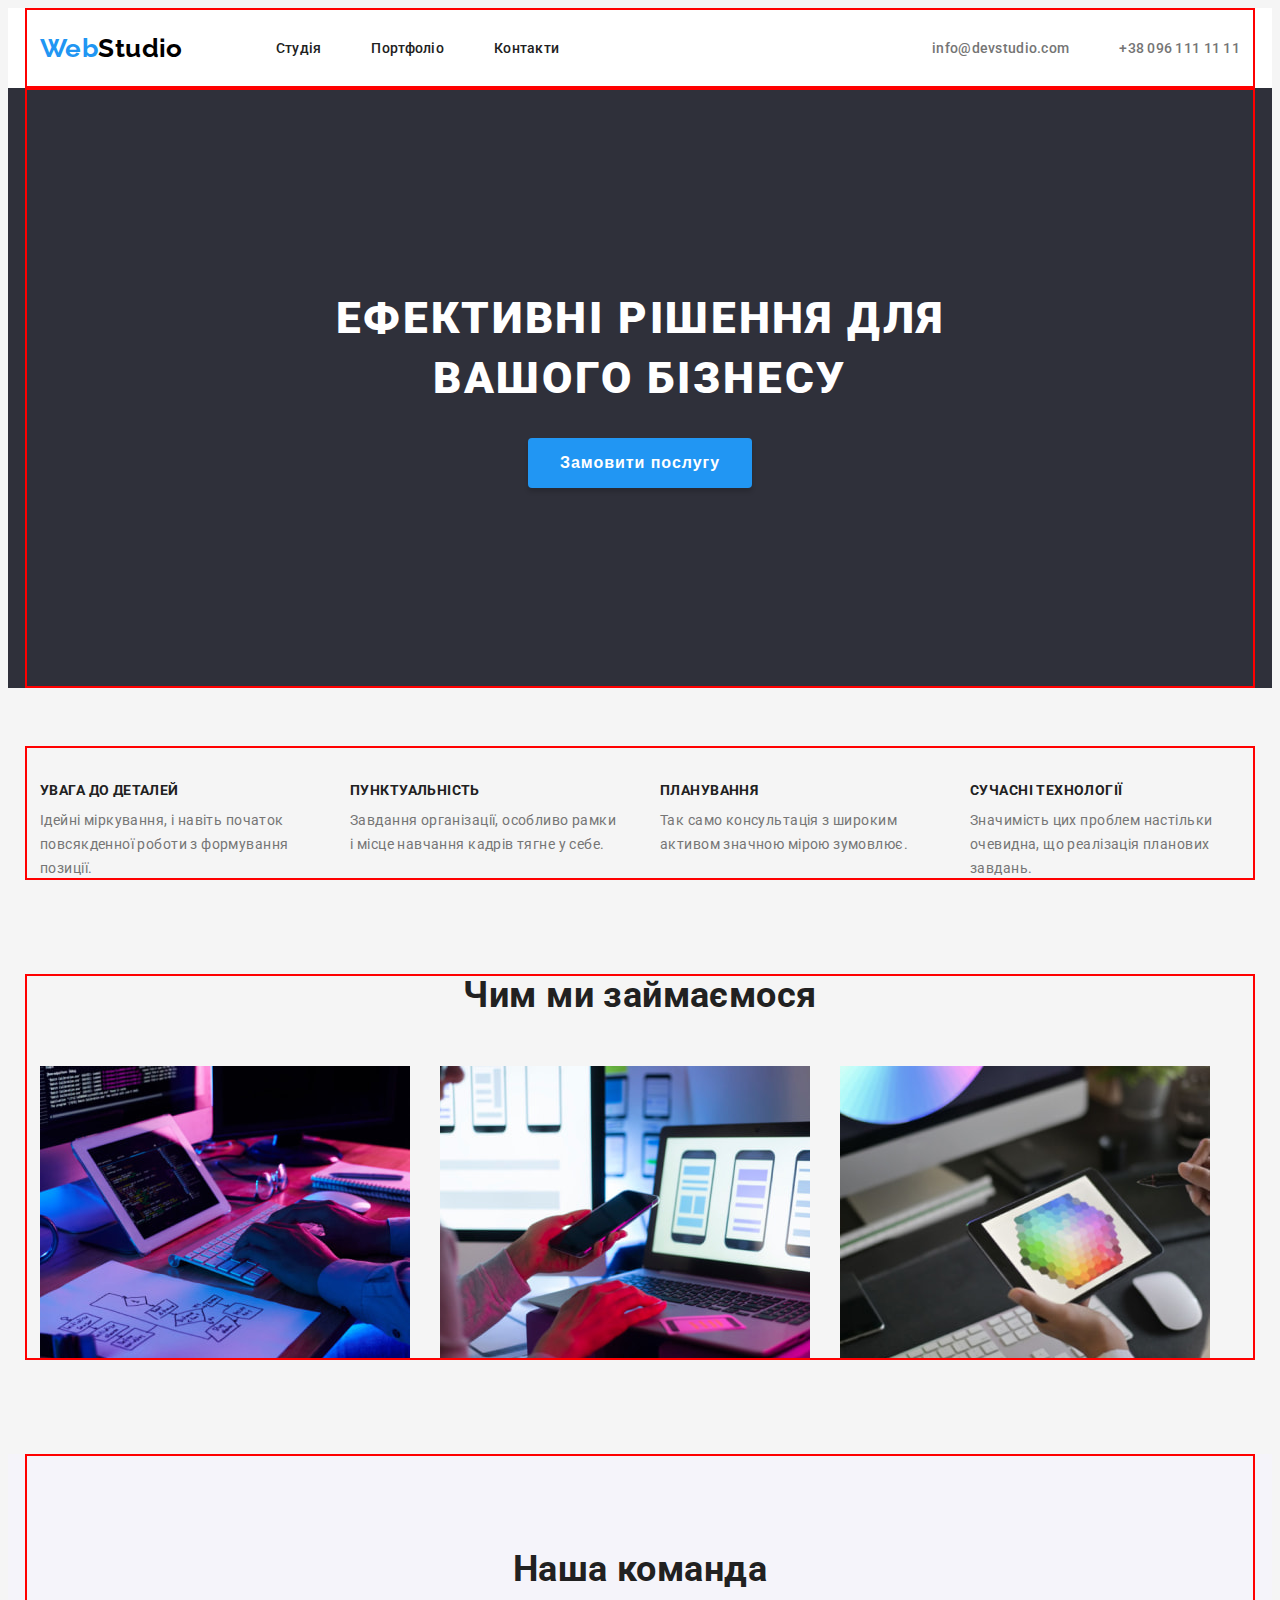
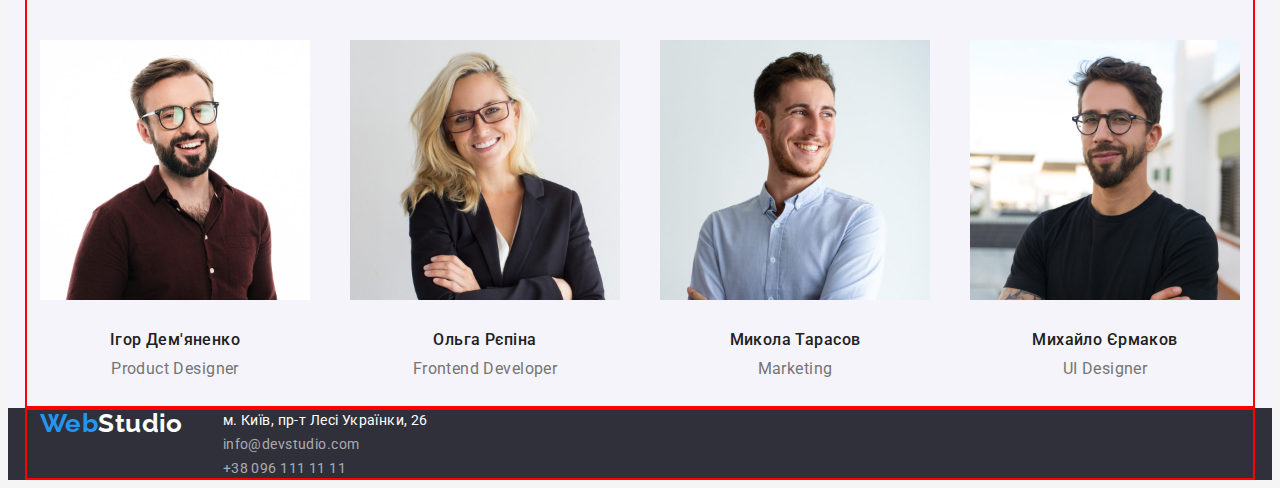
==== index.html @ 8c61b02f "Стилизовал портфолио" ====
<!DOCTYPE html>
<html lang="uk-UA">
  <head>
    <meta charset="UTF-8" />
    <meta http-equiv="X-UA-Compatible" content="IE=edge" />
    <meta name="viewport" content="width-device-width, initial-scale=1.0" />
    <title>WebStudio</title>

    <!-- Favicon -->

    <link rel="apple-touch-icon" sizes="180x180" href="./favicon/apple-touch-icon.png" />
    <link rel="icon" type="image/png" sizes="32x32" href="./favicon/favicon-32x32.png" />
    <link rel="icon" type="image/png" sizes="16x16" href="./favicon/favicon-16x16.png" />
    <link rel="manifest" href="./favicon/site.webmanifest" />
    <meta name="msapplication-TileColor" content="#da532c" />
    <meta name="theme-color" content="#ffffff" />

    <!-- Fonts -->
    <link rel="preconnect" href="https://fonts.googleapis.com" />
    <link rel="preconnect" href="https://fonts.gstatic.com" crossorigin />
    <link
      href="https://fonts.googleapis.com/css2?family=Raleway:wght@700&family=Roboto:wght@400;500;700;900&display=swap"
      rel="stylesheet"
    />
    <!-- Styles -->

    <link
      rel="stylesheet"
      href="https://cdnjs.cloudflare.com/ajax/libs/modern-normalize/1.1.0/modern-normalize.min.css"
      integrity="sha512-wpPYUAdjBVSE4KJnH1VR1HeZfpl1ub8YT/NKx4PuQ5NmX2tKuGu6U/JRp5y+Y8XG2tV+wKQpNHVUX03MfMFn9Q=="
      crossorigin="anonymous"
      referrerpolicy="no-referrer"
    />

    <link rel="stylesheet" href="./css/styles.css" />
  </head>

  <body class="page">
    <!-- Header -->

    <header class="header">
      <div class="container">
        <a class="logo link logo-up" href="./index.html"
          ><span class="accent">Web</span><span class="dark">Studio</span>
        </a>
        <nav class="main-nav">
          <ul class="nav-list list">
            <li class="nav-item"
              ><a class="nav-link link current" href="./index.html">Студія</a></li
            >
            <li class="nav-item"><a class="nav-link link" href="./portfolio.html">Портфоліо</a></li>
            <li class="nav-item"><a class="nav-link link" href="">Контакти</a></li>
          </ul>
        </nav>
        <div class="header-group"
          ><ul class="cnt-list list">
            <li class="cnt-item">
              <a class="cnt-link link" href="mailto:info@devstudio.com">info@devstudio.com</a>
            </li>
            <li class="cnt-item">
              <a class="cnt-link link" href="tel:+380961111111">+38 096 111 11 11</a>
            </li>
          </ul>
        </div>
      </div>
    </header>

    <main>
      <!-- Hero -->

      <section class="hero">
        <div class="container hero-container">
          <h1 class="hero-title">Ефективні рішення для вашого бізнесу</h1>
          <button class="hero-btn" type="button">Замовити послугу</button>
        </div>
      </section>

      <!-- Peculiarities -->

      <section class="pecul">
        <div class="container pecul-container">
          <h2 class="pecul-main-title">Особливості</h2>
          <ul class="pecul-list list">
            <li class="pecul-item">
              <h3 class="pecul-title">УВАГА ДО ДЕТАЛЕЙ</h3>
              <p class="pecul-subtitle">
                Ідейні міркування, і навіть початок повсякденної роботи з формування позиції.
              </p>
            </li>
            <li class="pecul-item">
              <h3 class="pecul-title">ПУНКТУАЛЬНІСТЬ</h3>
              <p class="pecul-subtitle">
                Завдання організації, особливо рамки і місце навчання кадрів тягне у себе.
              </p>
            </li>
            <li class="pecul-item">
              <h3 class="pecul-title">ПЛАНУВАННЯ</h3>
              <p class="pecul-subtitle">
                Так само консультація з широким активом значною мірою зумовлює.
              </p>
            </li>
            <li class="pecul-item">
              <h3 class="pecul-title">СУЧАСНІ ТЕХНОЛОГІЇ</h3>
              <p class="pecul-subtitle">
                Значимість цих проблем настільки очевидна, що реалізація планових завдань.
              </p>
            </li>
          </ul>
        </div>
      </section>

      <!-- About -->

      <section class="about">
        <div class="container about-container">
          <h2 class="about-title">Чим ми займаємося</h2>
          <ul class="about-list list">
            <li class="about-item">
              <img class="about-img" src="./images/img1.jpg" alt="box 1" width="370" height="294" />
            </li>
            <li class="about-item">
              <img class="about-img" src="./images/img2.jpg" alt="box 2" width="370" height="294" />
            </li>
            <li class="about-item">
              <img class="about-img" src="./images/img3.jpg" alt="box 2" width="370" height="294" />
            </li>
          </ul>
        </div>
      </section>

      <!-- Team -->

      <section class="team">
        <div class="container team-container">
          <h2 class="team-main-title">Наша команда</h2>
          <ul class="team-list list">
            <li class="team-item">
              <img
                class="team-img"
                src="./images/img-1.jpg"
                alt="Designer"
                width="270"
                height="260"
              />
              <h3 class="team-title">Ігор Дем'яненко</h3>
              <p class="team-subtitle">Product Designer</p>
            </li>
            <li class="team-item">
              <img
                class="team-img"
                src="./images/img-2.jpg"
                alt="Frontend"
                width="270"
                height="260"
              />
              <h3 class="team-title">Ольга Рєпіна</h3>
              <p class="team-subtitle">Frontend Developer</p>
            </li>
            <li class="team-item">
              <img
                class="team-img"
                src="./images/img-3.jpg"
                alt="Marketing"
                width="270"
                height="260"
              />
              <h3 class="team-title">Микола Тарасов</h3>
              <p class="team-subtitle">Marketing</p>
            </li>
            <li class="team-item">
              <img
                class="team-img"
                src="./images/img-4.jpg"
                alt="UI Designer"
                width="270"
                height="260"
              />
              <h3 class="team-title">Михайло Єрмаков</h3>
              <p class="team-subtitle">UI Designer</p>
            </li>
          </ul>
        </div>
      </section>
    </main>

    <!-- Footer -->

    <footer class="footer">
      <div class="container f">
        <a class="logo link" href="./index.html">
          <span class="accent">Web</span><span class="light">Studio</span>
        </a>
        <address class="addr">
          <ul class="addr-list list">
            <li class="addr-item">
              <a class="addr-link link" href="">м. Київ, пр-т Лесі Українки, 26</a>
            </li>
            <li class="addr-item">
              <a class="addr-link link tm" href="mailto:info@devstudio.com">info@devstudio.com</a>
            </li>
            <li class="addr-item">
              <a class="addr-link link tm" href="tel:+380961111111">+38 096 111 11 11</a>
            </li>
          </ul>
        </address>
      </div>
    </footer>
  </body>
</html>
---- css/styles.css ----
:root {
  /* Fonts */
  --main-font: 'Roboto', sans-serif;
  --scn-font: 'Raleway', sans-serif;

  /* Text colors */
  --main-txt-cl: #212121;
  --scn-txt-cl: #757575;
  --light-txt-cl: #ffffff;
  --accent-cl: #2196f3;

  /* Background colors */
  --main-bg-cl: #2f303a;
  --light-bg-cl: #f5f5f5;

  /* Others */
}

body {
  font-family: var(--main-font);
  color: var(--main-txt-cl);
  font-size: 14px;
  line-height: calc(24 / 14);
  letter-spacing: 0.03em;
  background-color: var(--light-bg-cl);
}

/* reset */
h1,
h2,
h3,
h4,
h5,
h6,
ul,
p {
  margin: 0;
}

img {
  display: block;
}

.container {
  width: 1200px;
  padding-left: 15px;
  padding-right: 15px;
  margin: 0 auto;
  display: flex;

  outline: 2px solid red;
  outline-offset: -2px;
}

.pecul-subtitle,
.team-subtitle,
.prtf-tex {
  color: var(--scn-txt-cl);
}

/* Как вариант */
/* p {
   color: var(--scn-txt-cl); 
} */

.hero,
.footer {
  background-color: var(--main-bg-cl);
}

.link {
  text-decoration: none;
  color: var(--main-txt-cl);
}

.addr-link,
.hero-title {
  color: var(--light-txt-cl);
}

.prtf-btn,
.hero-btn {
  cursor: pointer;
}

.list {
  list-style: none;
}

/* Header */

.logo {
  font-family: var(--scn-font);
  font-weight: 700;
  font-size: 26px;
  line-height: calc(31 / 26);
}

.logo-up {
  display: flex;
  align-items: center;
  margin-right: 93px;
}

.main-nav {
  margin-right: auto;
}

.nav-list,
.cnt-list {
  display: flex;
  align-items: center;
  gap: 50px;
  padding-left: 0;
}

.accent {
  color: var(--accent-cl);
}

.light {
  color: #ffffff;
}

.dark {
  color: #000000;
}

.header {
  background-color: #ffffff;
}

.nav-link:hover,
.nav-link:focus,
.cnt-link:hover,
.cnt-link:focus {
  color: var(--accent-cl);
}

.current:visited {
  color: var(--accent-cl);
}

.nav-link {
  padding-top: 32px;
  display: block;
  padding-bottom: 32px;
  font-weight: 500;
  line-height: calc(16 / 14);
  letter-spacing: 0.02em;
}

.cnt-link {
  font-weight: 500;
  line-height: calc(16 / 14);
  color: var(--scn-txt-cl);
  letter-spacing: 0.02em;
}

.header-group {
  display: flex;
  align-items: center;
}
/* Hero */

.hero-container {
  padding-top: 200px;
  padding-bottom: 200px;
  flex-direction: column;
}

.hero-title {
  width: 696px;
  margin: 0 auto;
  margin-bottom: 30px;
}

.hero-btn {
  padding: 10px 32px;
  margin: 0 auto;
  box-shadow: 0px 4px 4px rgba(0, 0, 0, 0.15);
  border-radius: 4px;
  border: 0;
  background-color: var(--accent-cl);
  color: var(--light-txt-cl);
  font-weight: 700;
  font-size: 16px;
  line-height: calc(30 / 16);
  letter-spacing: 0.06em;
}

.hero-title {
  font-weight: 900;
  font-size: 44px;
  line-height: calc(60 / 44);
  text-align: center;
  letter-spacing: 0.06em;
  text-transform: uppercase;
}

/* Peculiarities */

.pecul-container {
  margin-top: 58px;
  margin-bottom: 94px;
  flex-direction: column;
}

.pecul-list {
  display: flex;
  justify-content: space-between;
  padding-inline-start: 0;
}

.pecul-title {
  margin-bottom: 10px;
  font-size: 14px;
  line-height: calc(16 / 14);
}

.pecul-item {
  width: 270px;
}

/* About */

.about-container {
  margin-bottom: 94px;
  flex-direction: column;
}

.about-title {
  margin-bottom: 50px;
  font-size: 36px;
  line-height: calc(42 / 36);
  text-align: center;
}

.about-list {
  display: flex;
  padding-inline-start: 0;
  gap: 30px;
}

/* Team */

.team-container {
  padding-top: 94px;
  padding-bottom: 30px;
  flex-direction: column;
}

.team-list {
  display: flex;
  padding-inline-start: 0;
  justify-content: space-between;
}

.team-img {
  margin-bottom: 30px;
}

.team {
  background-color: #f5f4fa;
}

.team-img,
.img-link {
  background-color: #ffffff;
}

.team-main-title {
  margin-bottom: 50px;
  font-size: 36px;
  line-height: calc(42 / 36);
  text-align: center;
}

.team-title {
  margin-bottom: 10px;
  font-weight: 500;
  font-size: 16px;
  line-height: calc(19 / 16);
  text-align: center;
}

.team-subtitle {
  font-size: 16px;
  line-height: calc(19 / 16);
  text-align: center;
}

/* Portfolio */

.prtf-container {
  margin-top: 58px;
  margin-bottom: 94px;
  flex-direction: column;
}

.prtf-list {
  display: flex;
  padding-inline-start: 0;
  justify-content: center;
  gap: 8px;
}

.prtf-btn {
  padding: 6px 22px;
  border-radius: 4px;
  margin-bottom: 50px;
}

.img-list {
  padding-inline-start: 0;
  display: flex;
  flex-wrap: wrap;
  gap: 30px;
}

.img-link {
  margin-bottom: 20px;
}



.prtf-main-title,
.pecul-main-title {
  visibility: hidden;
}

.prtf-btn,
.active {
  background-color: #f5f4fa;
}

.prtf-btn:hover {
  background-color: var(--accent-cl);
  color: var(--light-txt-cl);
}

.active {
  background-color: var(--accent-cl);
  color: var(--light-txt-cl);
  cursor: pointer;
}

.prtf-btn,
.active {
  font-weight: 500;
  font-size: 16px;
  line-height: calc(26 / 16);
  text-align: center;
  font-family: inherit;
}

.prtf-title {
  margin-bottom: 4px;
  font-size: 18px;
  line-height: calc(36 / 18);
  letter-spacing: 0.06em;
}

.prtf-text {
  margin-bottom: 20px;
  font-size: 16px;
  line-height: calc(30 / 16);
}

/* Footer */

.addr-link {
  font-style: normal;
}

.tm {
  color: rgba(255, 255, 255, 0.6);
}

.tm:hover,
.tm:focus {
  color: var(--accent-cl);
}
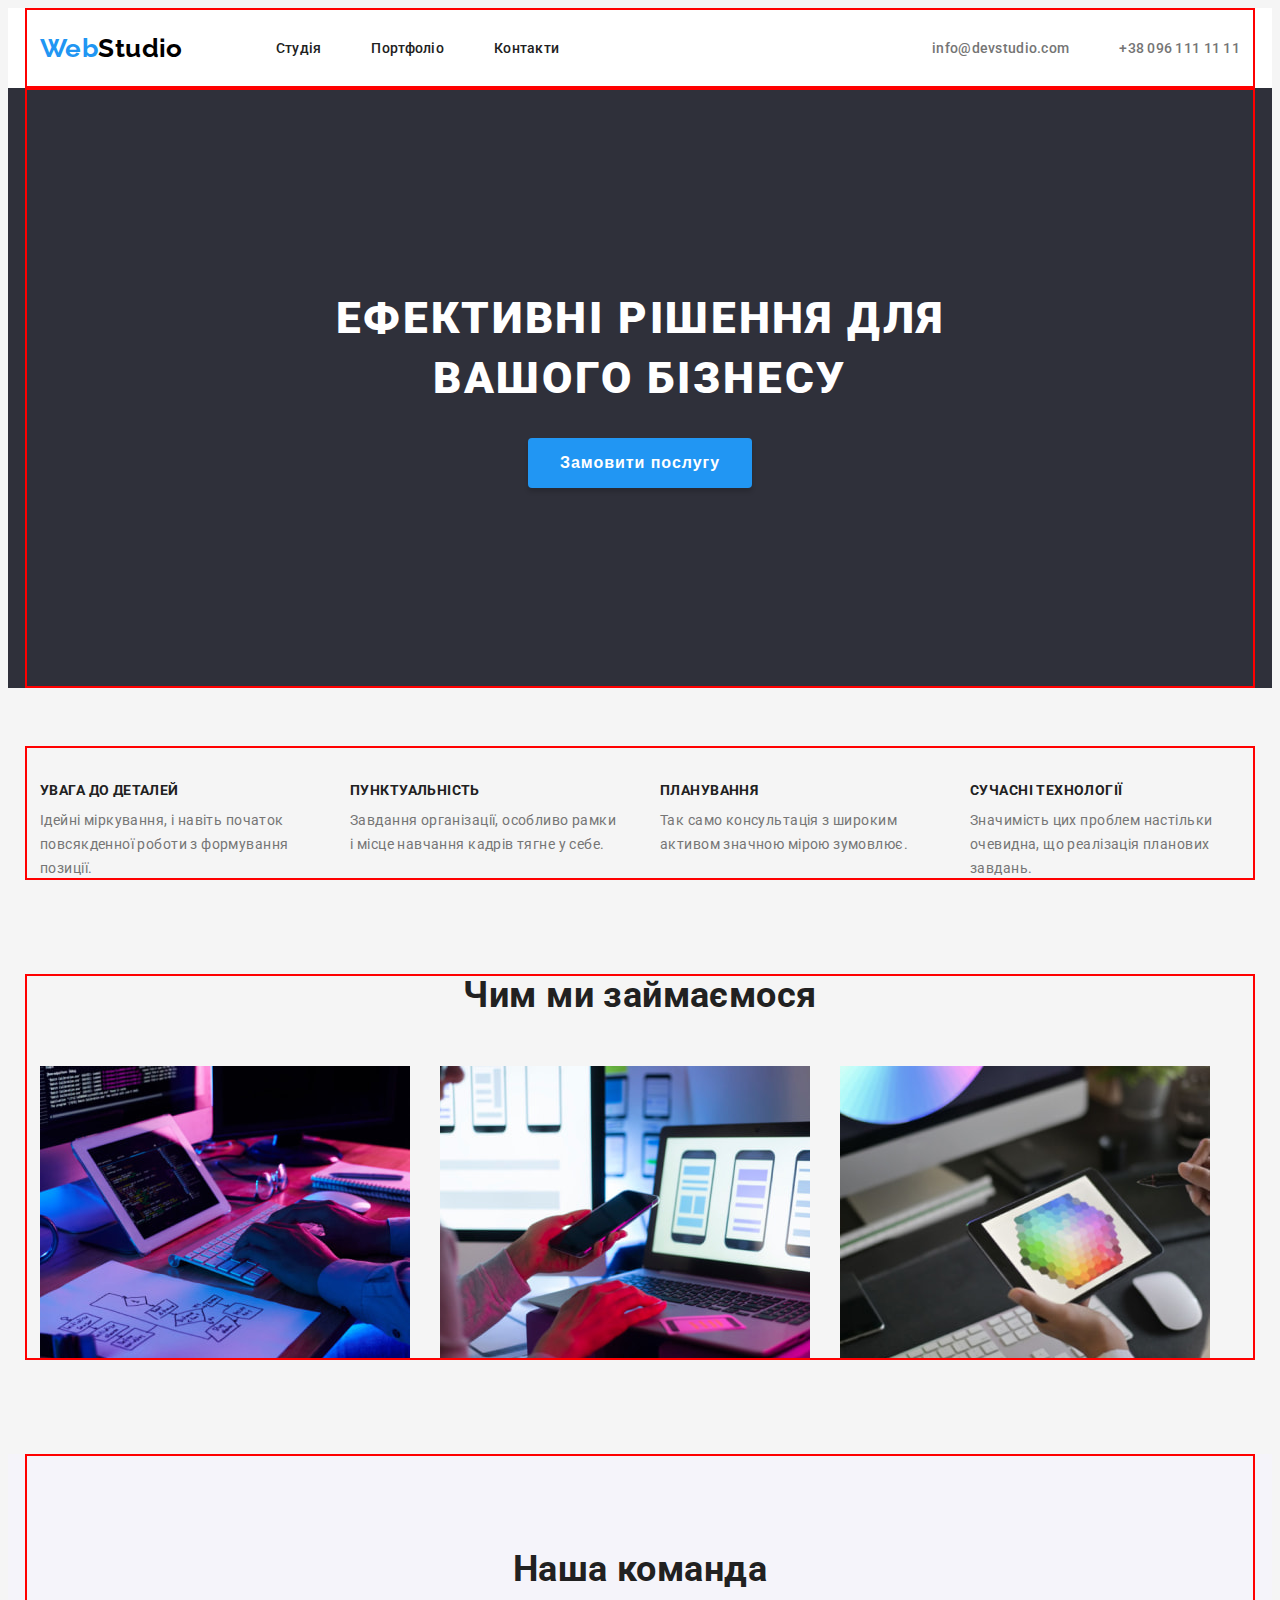
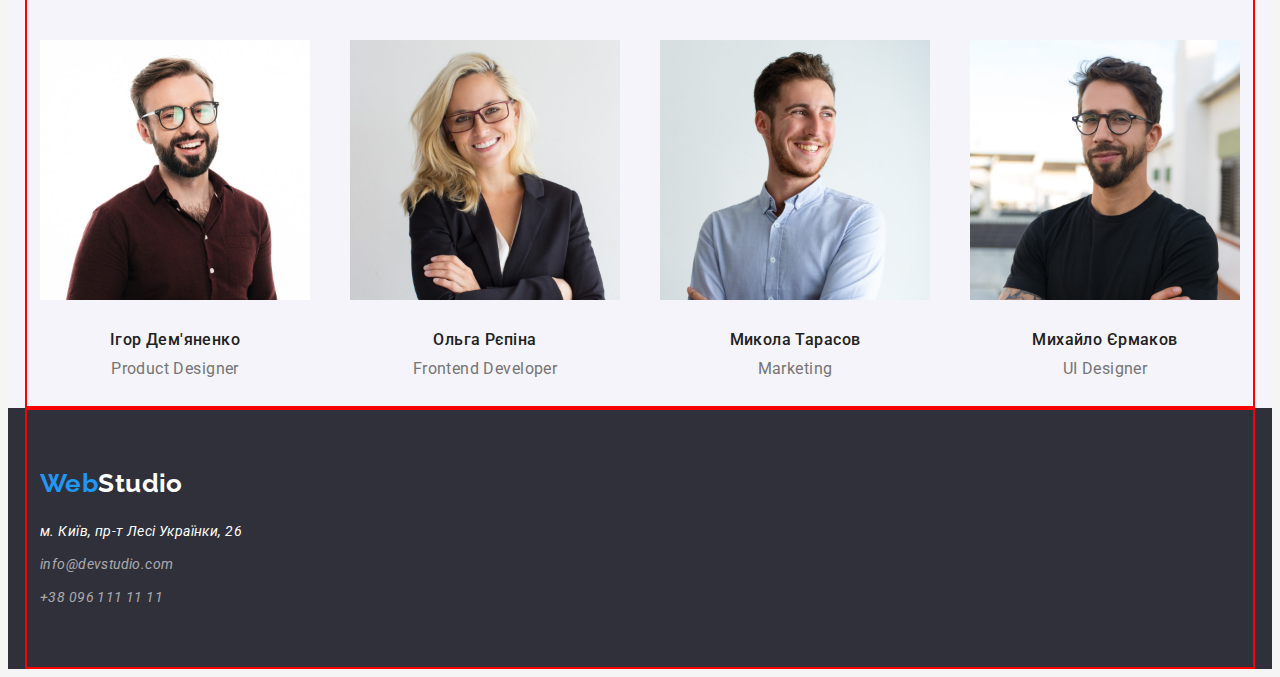
==== commit 3045a7b2: "Стилизовал футер" ====
--- a/index.html
+++ b/index.html
@@ -186,8 +186,8 @@
     <!-- Footer -->
 
     <footer class="footer">
-      <div class="container f">
-        <a class="logo link" href="./index.html">
+      <div class="container footer-container">
+        <a class="logo link logo-but" href="./index.html">
           <span class="accent">Web</span><span class="light">Studio</span>
         </a>
         <address class="addr">
--- a/css/styles.css
+++ b/css/styles.css
@@ -369,8 +369,30 @@
 
 /* Footer */
 
-.addr-link {
-  font-style: normal;
+.footer-container {
+  flex-direction: column;
+  padding-top: 60px;
+  padding-bottom: 60px;
+}
+
+.addr-list {
+  padding-inline-start: 0;
+}
+
+.addr-item {
+  margin-bottom: 9px;
+}
+
+.addr-item:last-child {
+  margin-bottom: 0;
+}
+
+.logo-but {
+  margin-bottom: 20px;
+}
+
+.addr-link: {
+   font-style: normal;
 }
 
 .tm {
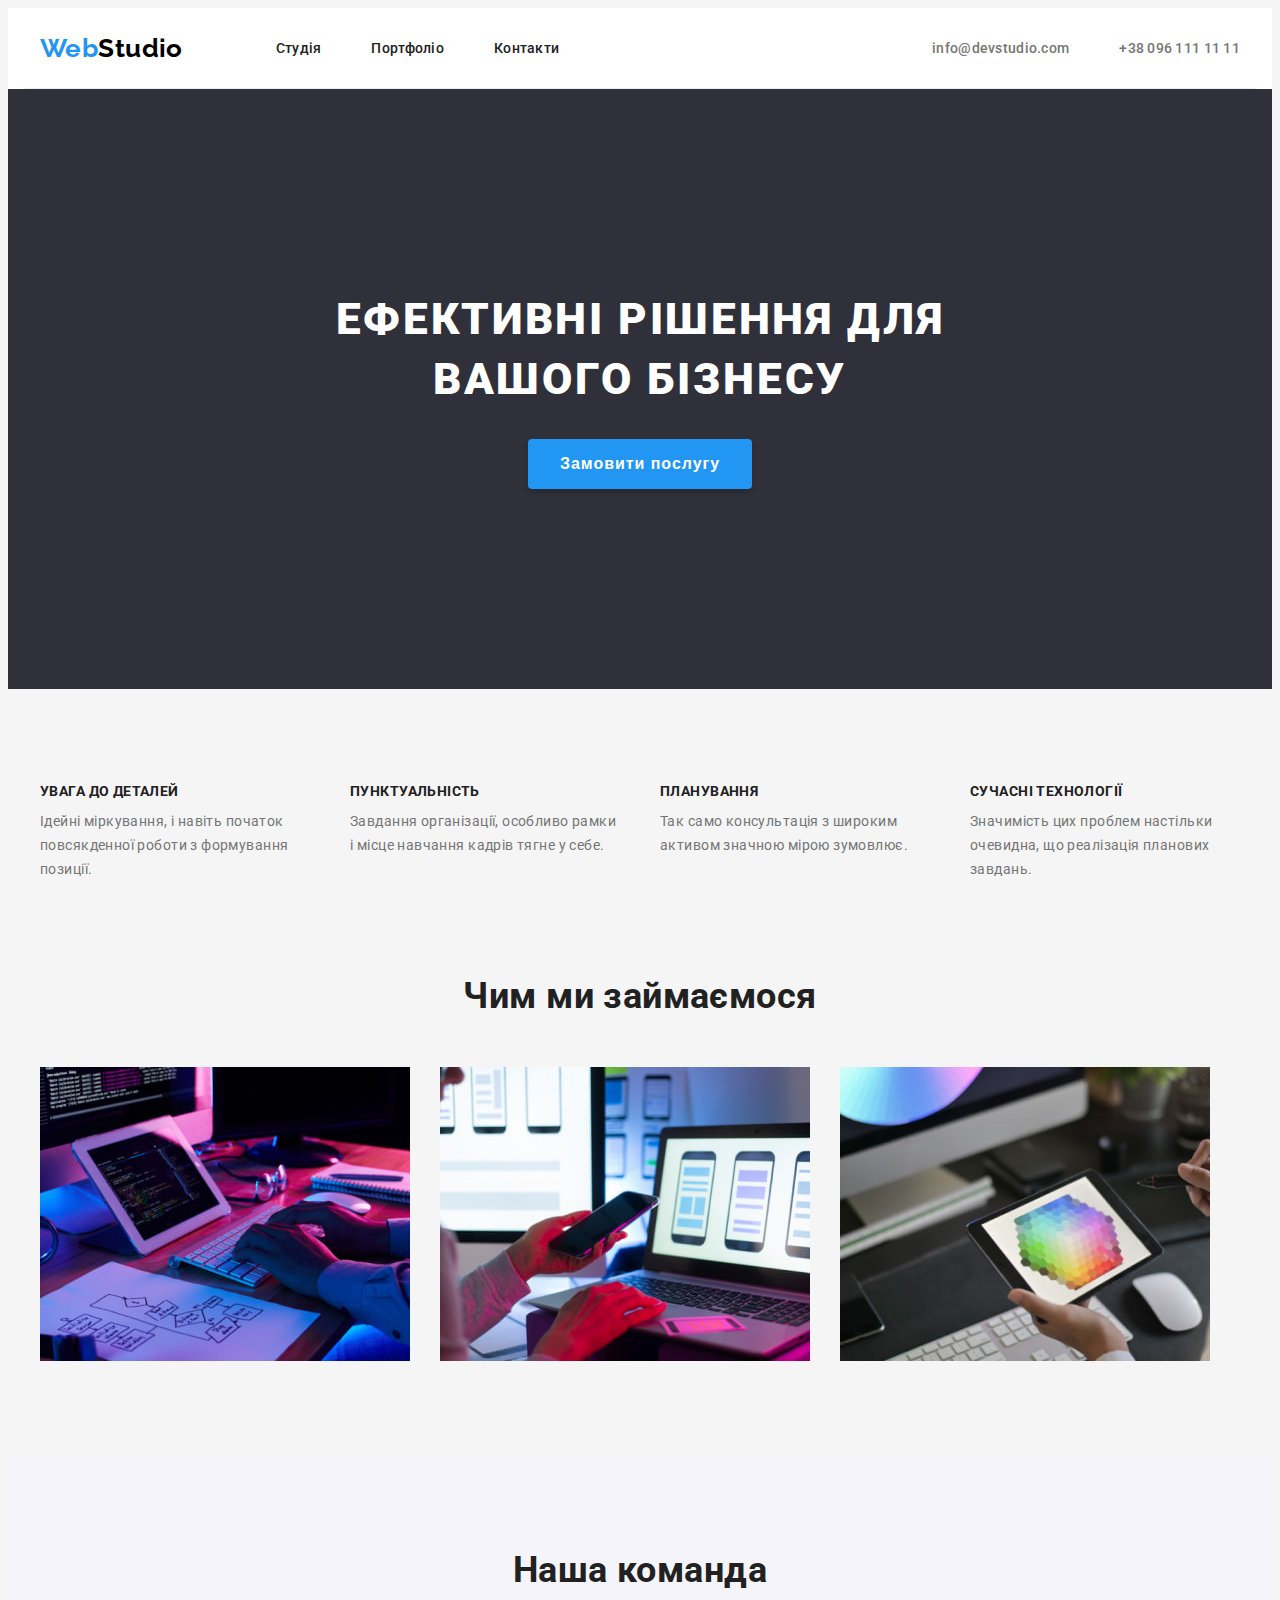
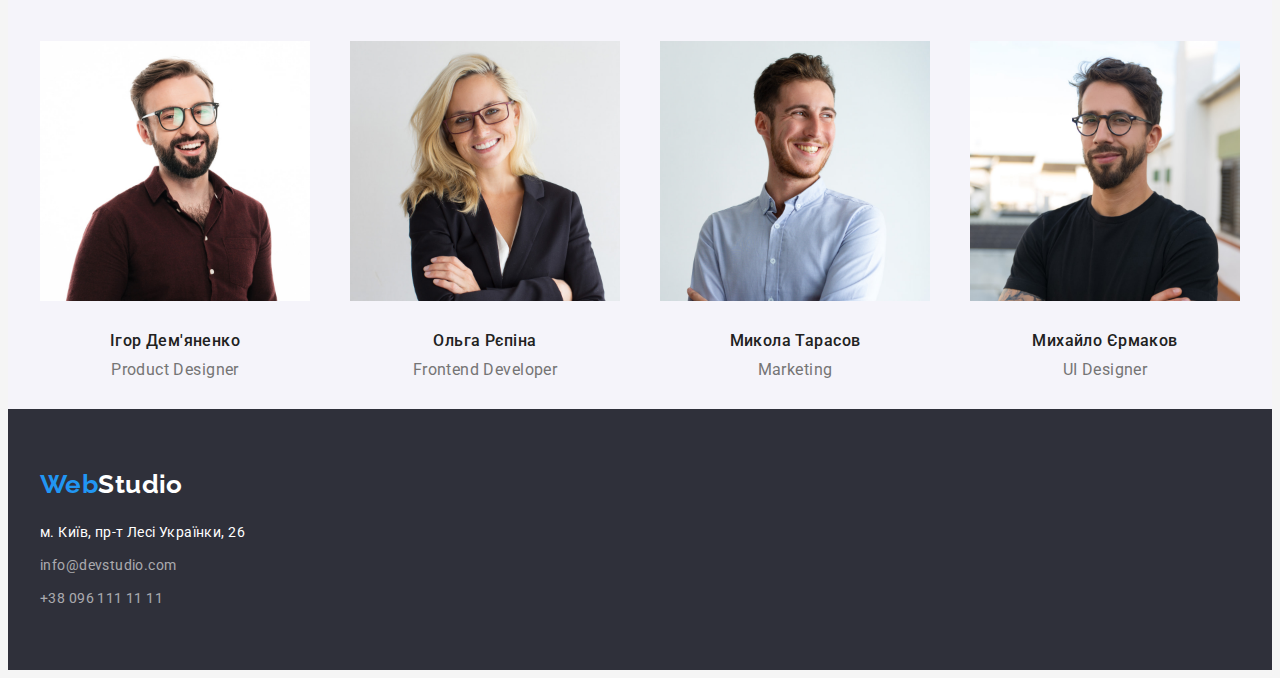
==== commit 440be0f6: "Добавил полосу" ====
--- a/index.html
+++ b/index.html
@@ -39,7 +39,7 @@
     <!-- Header -->
 
     <header class="header">
-      <div class="container">
+      <div class="container header-container">
         <a class="logo link logo-up" href="./index.html"
           ><span class="accent">Web</span><span class="dark">Studio</span>
         </a>
--- a/css/styles.css
+++ b/css/styles.css
@@ -48,8 +48,8 @@
   margin: 0 auto;
   display: flex;
 
-  outline: 2px solid red;
-  outline-offset: -2px;
+  /* outline: 2px solid red;
+  outline-offset: -2px; */
 }
 
 .pecul-subtitle,
@@ -88,6 +88,10 @@
 }
 
 /* Header */
+
+.header-container {
+  border-bottom: 1px solid #ECECEC;
+}
 
 .logo {
   font-family: var(--scn-font);
@@ -391,7 +395,7 @@
   margin-bottom: 20px;
 }
 
-.addr-link: {
+.addr-link {
    font-style: normal;
 }
 
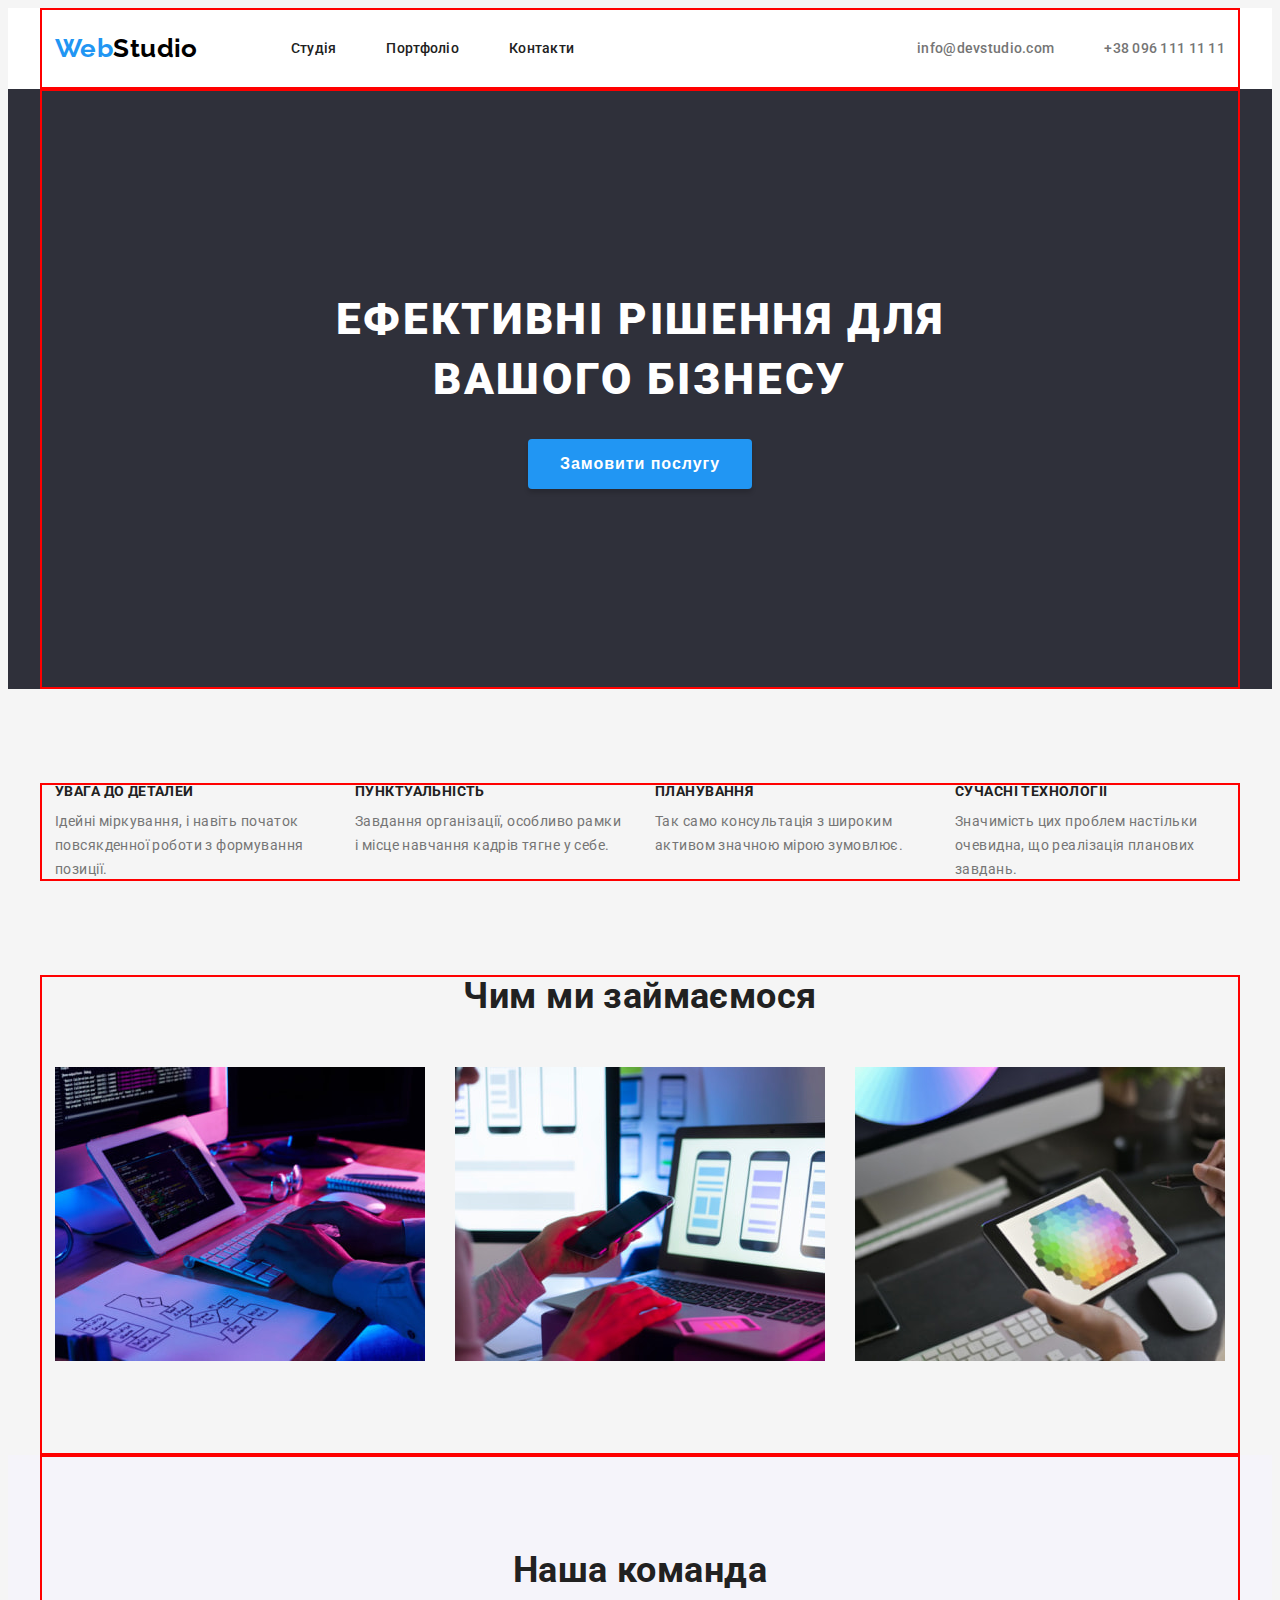
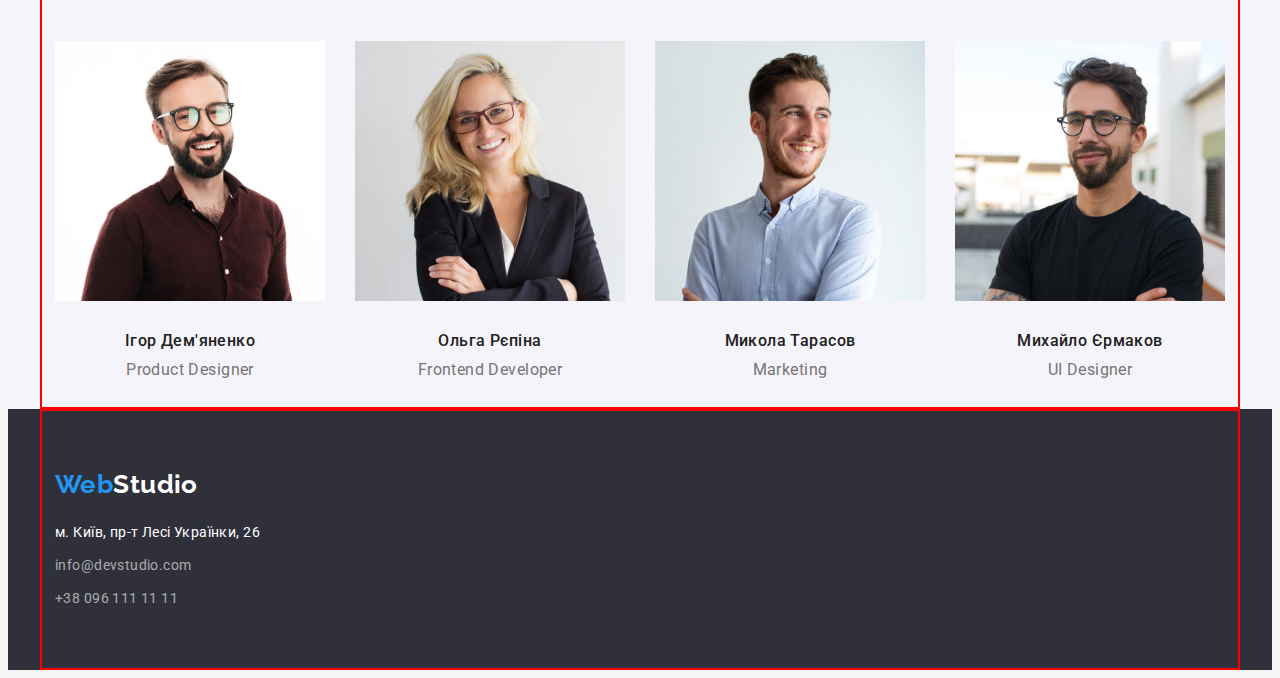
==== commit b8a64acc: "Скорректировал марджины и паддинги" ====
--- a/index.html
+++ b/index.html
@@ -79,7 +79,7 @@
 
       <section class="pecul">
         <div class="container pecul-container">
-          <h2 class="pecul-main-title">Особливості</h2>
+          <h2 class="visually-hidden">Особливості</h2>
           <ul class="pecul-list list">
             <li class="pecul-item">
               <h3 class="pecul-title">УВАГА ДО ДЕТАЛЕЙ</h3>
--- a/css/styles.css
+++ b/css/styles.css
@@ -26,6 +26,16 @@
 }
 
 /* reset */
+
+html {
+	box-sizing: border-box;
+}
+*,
+*::after,
+*::before {
+	box-sizing: inherit;
+}
+
 h1,
 h2,
 h3,
@@ -48,8 +58,8 @@
   margin: 0 auto;
   display: flex;
 
-  /* outline: 2px solid red;
-  outline-offset: -2px; */
+  outline: 2px solid red;
+  outline-offset: -2px;
 }
 
 .pecul-subtitle,
@@ -57,11 +67,6 @@
 .prtf-tex {
   color: var(--scn-txt-cl);
 }
-
-/* Как вариант */
-/* p {
-   color: var(--scn-txt-cl); 
-} */
 
 .hero,
 .footer {
@@ -204,9 +209,13 @@
 
 /* Peculiarities */
 
+.pecul {
+  padding-bottom: 94px;
+  padding-top: 94px;
+  background-color: var(--light-bg-cl)
+}
+
 .pecul-container {
-  margin-top: 58px;
-  margin-bottom: 94px;
   flex-direction: column;
 }
 
@@ -228,8 +237,12 @@
 
 /* About */
 
+.about {
+  background-color: var(--light-bg-cl)
+}
+
 .about-container {
-  margin-bottom: 94px;
+  padding-bottom: 94px;
   flex-direction: column;
 }
 
@@ -296,9 +309,12 @@
 
 /* Portfolio */
 
+.prtf {
+  padding-top: 94px;
+  padding-bottom: 94px;
+}
+
 .prtf-container {
-  margin-top: 58px;
-  margin-bottom: 94px;
   flex-direction: column;
 }
 
@@ -326,11 +342,18 @@
   margin-bottom: 20px;
 }
 
-
-
-.prtf-main-title,
-.pecul-main-title {
-  visibility: hidden;
+.visually-hidden {
+  position: absolute;
+  width: 1px;
+  height: 1px;
+  margin: -1px;
+  border: 0;
+  padding: 0;
+  
+  white-space: nowrap;
+  clip-path: inset(100%);
+  clip: rect(0 0 0 0);
+  overflow: hidden;
 }
 
 .prtf-btn,
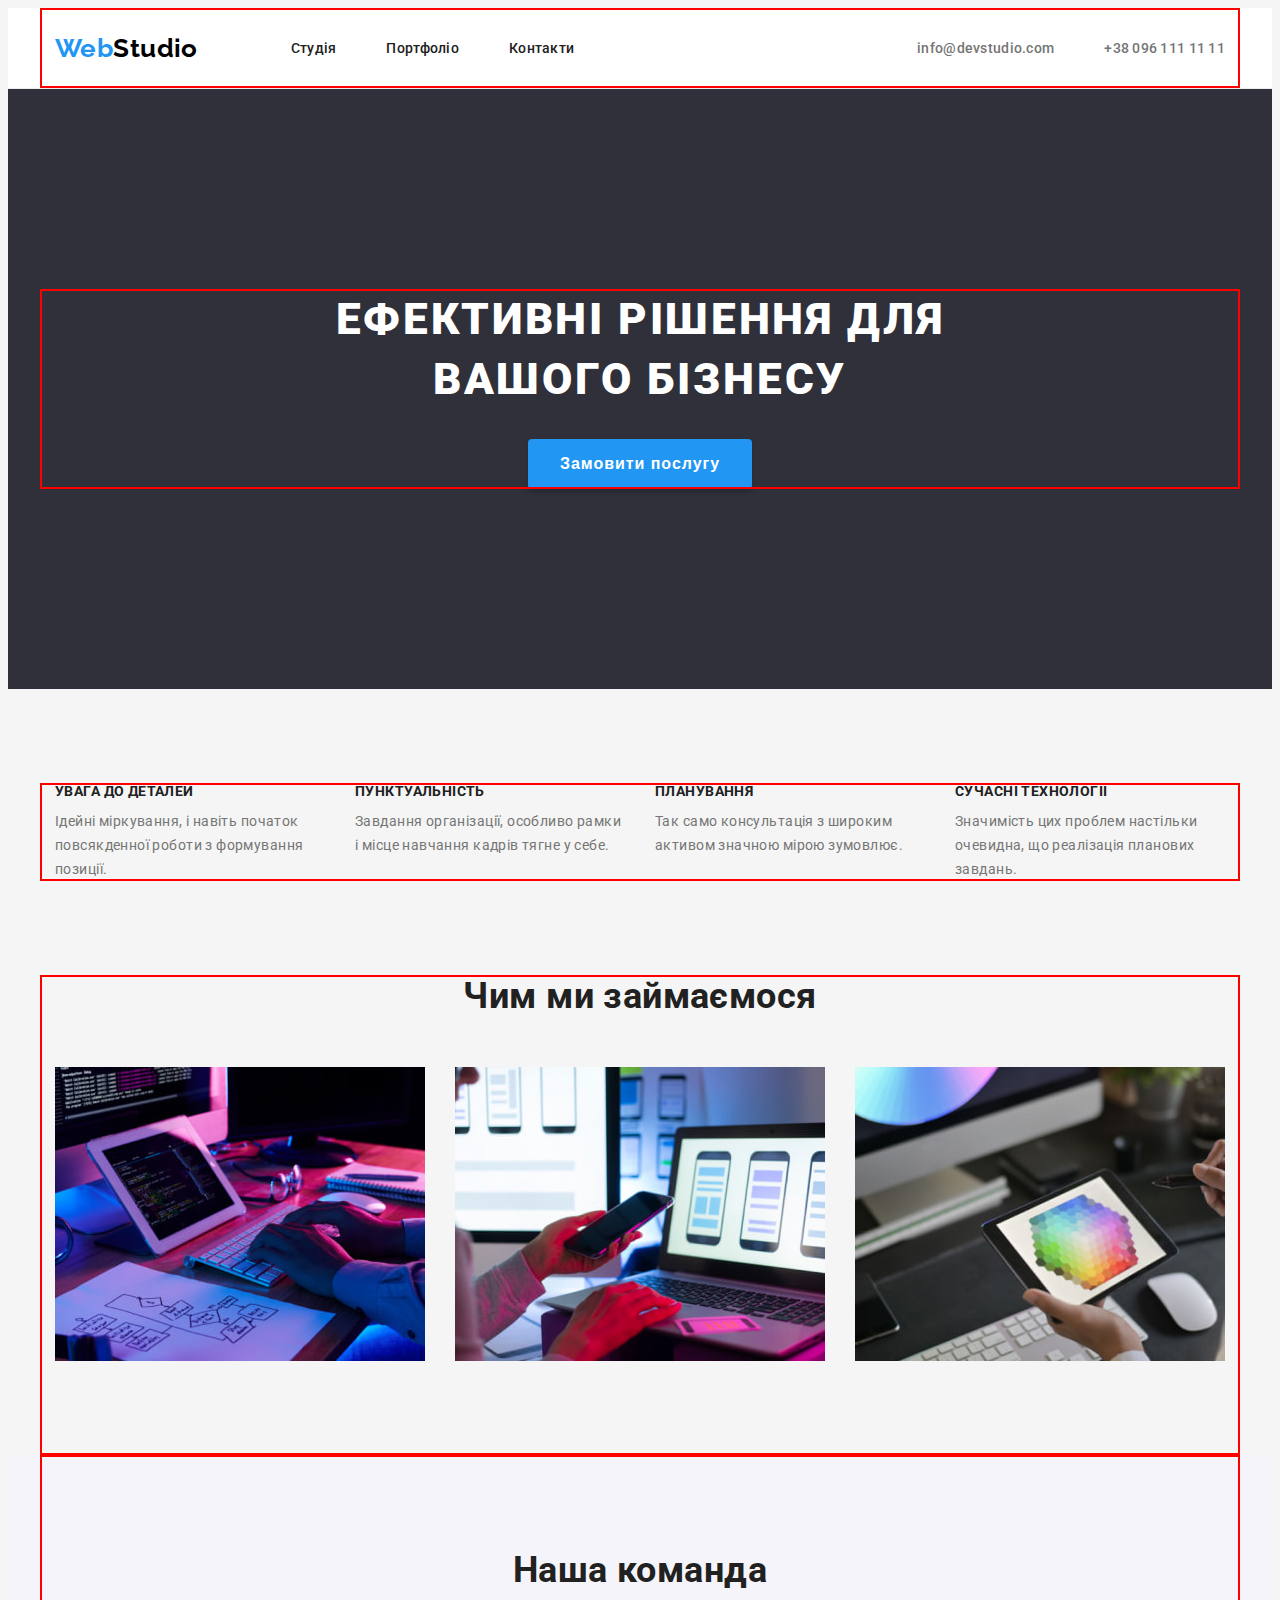
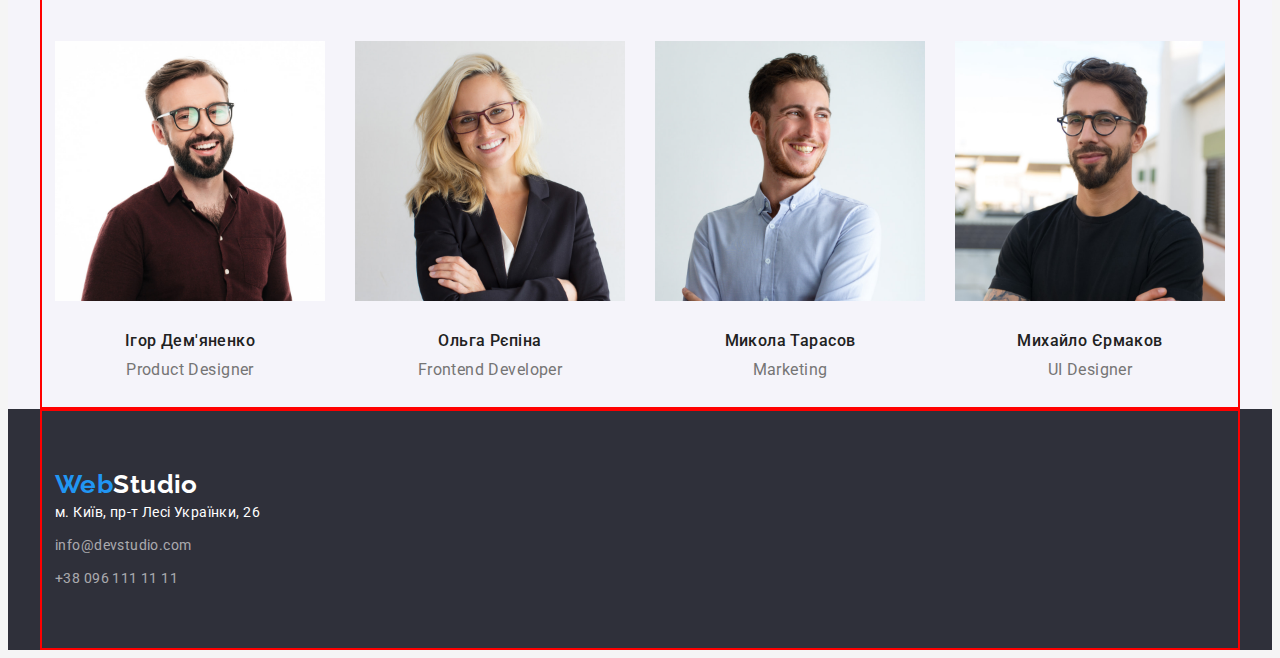
==== commit 6b4dbc21: "Исправил хиро" ====
--- a/index.html
+++ b/index.html
@@ -36,6 +36,7 @@
   </head>
 
   <body class="page">
+
     <!-- Header -->
 
     <header class="header">
@@ -68,8 +69,8 @@
     <main>
       <!-- Hero -->
 
-      <section class="hero">
-        <div class="container hero-container">
+      <section class="section hero">
+        <div class="container">
           <h1 class="hero-title">Ефективні рішення для вашого бізнесу</h1>
           <button class="hero-btn" type="button">Замовити послугу</button>
         </div>
@@ -77,7 +78,7 @@
 
       <!-- Peculiarities -->
 
-      <section class="pecul">
+      <section class="section pecul">
         <div class="container pecul-container">
           <h2 class="visually-hidden">Особливості</h2>
           <ul class="pecul-list list">
--- a/css/styles.css
+++ b/css/styles.css
@@ -56,7 +56,6 @@
   padding-left: 15px;
   padding-right: 15px;
   margin: 0 auto;
-  display: flex;
 
   outline: 2px solid red;
   outline-offset: -2px;
@@ -68,11 +67,6 @@
   color: var(--scn-txt-cl);
 }
 
-.hero,
-.footer {
-  background-color: var(--main-bg-cl);
-}
-
 .link {
   text-decoration: none;
   color: var(--main-txt-cl);
@@ -94,8 +88,14 @@
 
 /* Header */
 
+.header {
+  border-bottom: 1px solid #ECECEC;
+  background-color: var(--light-txt-cl);
+}
+
 .header-container {
-  border-bottom: 1px solid #ECECEC;
+  display: flex;
+  align-items: center;
 }
 
 .logo {
@@ -106,8 +106,6 @@
 }
 
 .logo-up {
-  display: flex;
-  align-items: center;
   margin-right: 93px;
 }
 
@@ -128,15 +126,11 @@
 }
 
 .light {
-  color: #ffffff;
+  color: var(--light-txt-cl);
 }
 
 .dark {
   color: #000000;
-}
-
-.header {
-  background-color: #ffffff;
 }
 
 .nav-link:hover,
@@ -170,23 +164,30 @@
   display: flex;
   align-items: center;
 }
+
 /* Hero */
 
-.hero-container {
+.section.hero {
+  background-color: var(--main-bg-cl);
   padding-top: 200px;
   padding-bottom: 200px;
-  flex-direction: column;
+  text-align: center;
 }
 
 .hero-title {
   width: 696px;
   margin: 0 auto;
   margin-bottom: 30px;
+  font-weight: 900;
+  font-size: 44px;
+  line-height: calc(60 / 44);
+  text-align: center;
+  letter-spacing: 0.06em;
+  text-transform: uppercase;
 }
 
 .hero-btn {
   padding: 10px 32px;
-  margin: 0 auto;
   box-shadow: 0px 4px 4px rgba(0, 0, 0, 0.15);
   border-radius: 4px;
   border: 0;
@@ -198,15 +199,6 @@
   letter-spacing: 0.06em;
 }
 
-.hero-title {
-  font-weight: 900;
-  font-size: 44px;
-  line-height: calc(60 / 44);
-  text-align: center;
-  letter-spacing: 0.06em;
-  text-transform: uppercase;
-}
-
 /* Peculiarities */
 
 .pecul {
@@ -283,7 +275,7 @@
 
 .team-img,
 .img-link {
-  background-color: #ffffff;
+  background-color: var(--light-txt-cl);
 }
 
 .team-main-title {
@@ -312,6 +304,12 @@
 .prtf {
   padding-top: 94px;
   padding-bottom: 94px;
+  background-color: var(--light-bg-cl);
+}
+
+.img-item {
+  background-color: var(--light-txt-cl);
+  border: 1px solid #EEEEEE;
 }
 
 .prtf-container {
@@ -396,6 +394,10 @@
 
 /* Footer */
 
+.footer {
+  background-color: var(--main-bg-cl);
+}
+
 .footer-container {
   flex-direction: column;
   padding-top: 60px;
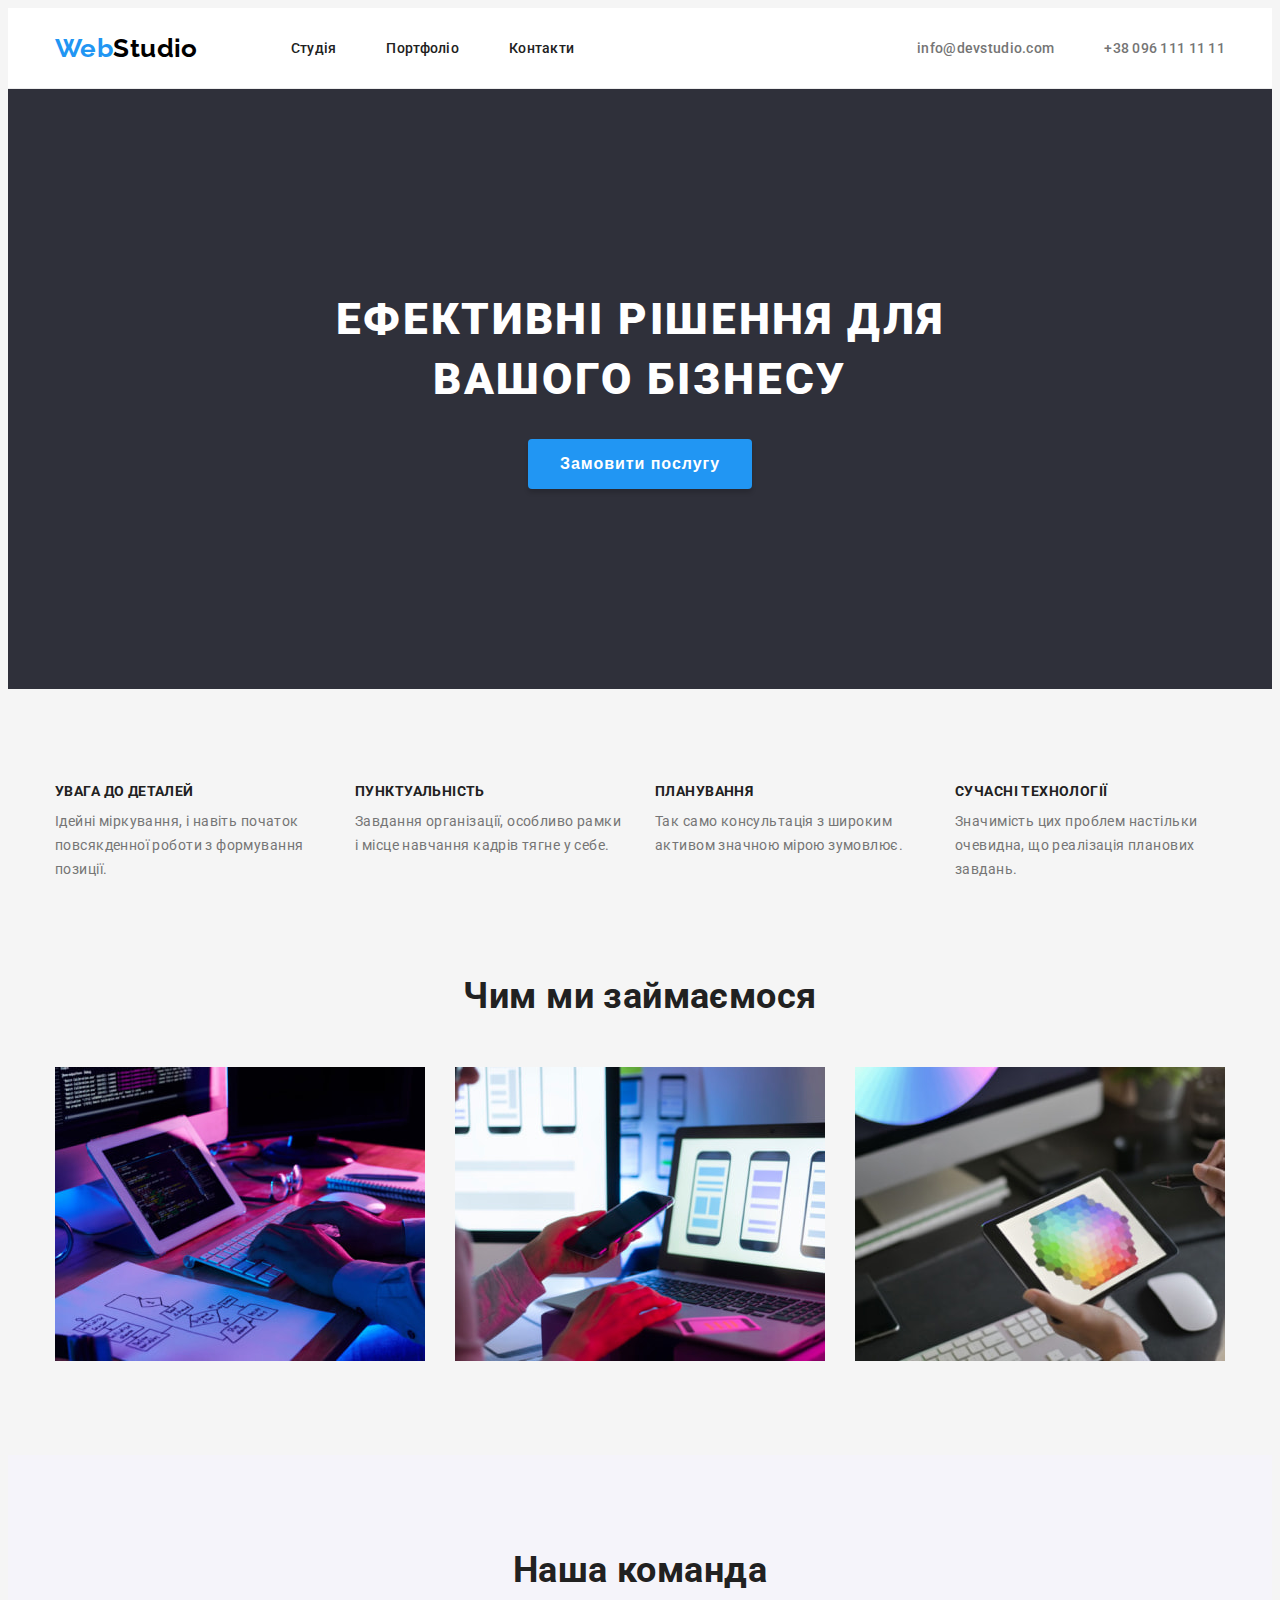
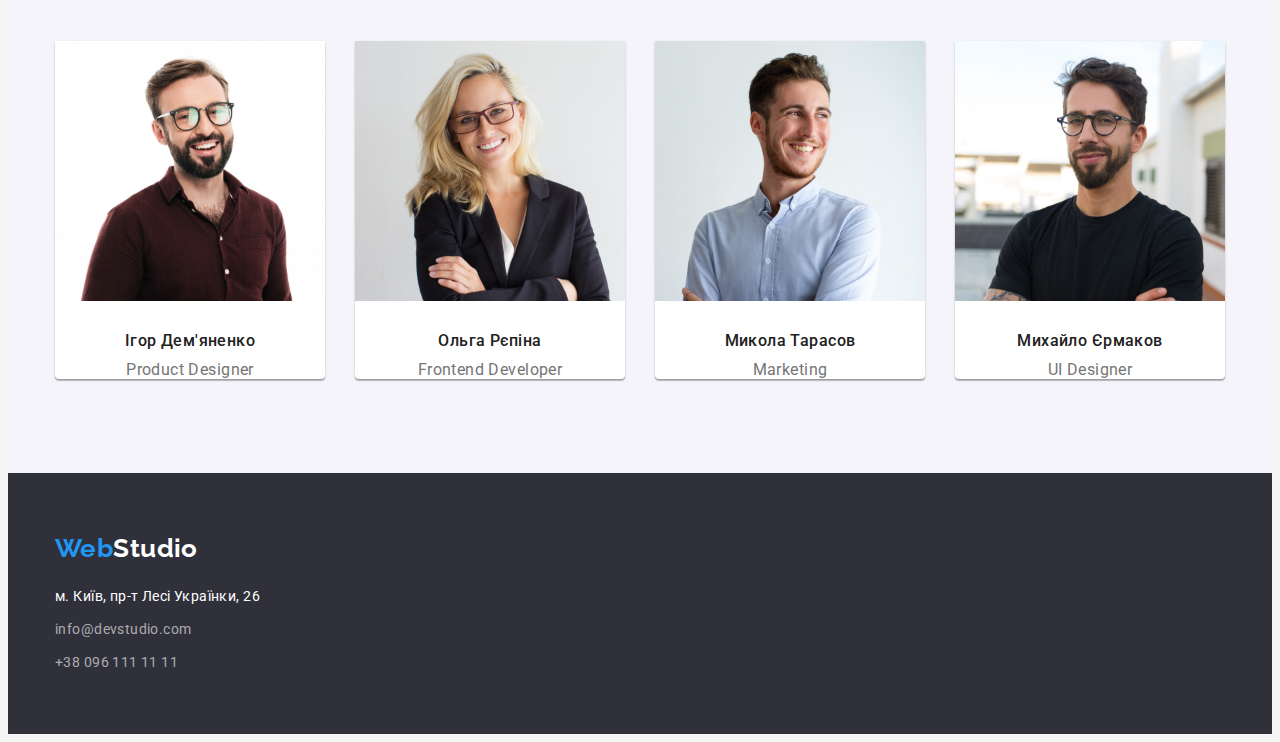
==== commit 63508bcb: "Все исправления" ====
--- a/index.html
+++ b/index.html
@@ -78,8 +78,8 @@
 
       <!-- Peculiarities -->
 
-      <section class="section pecul">
-        <div class="container pecul-container">
+      <section class="section">
+        <div class="container">
           <h2 class="visually-hidden">Особливості</h2>
           <ul class="pecul-list list">
             <li class="pecul-item">
@@ -112,8 +112,8 @@
 
       <!-- About -->
 
-      <section class="about">
-        <div class="container about-container">
+      <section class="section about">
+        <div class="container">
           <h2 class="about-title">Чим ми займаємося</h2>
           <ul class="about-list list">
             <li class="about-item">
@@ -131,8 +131,8 @@
 
       <!-- Team -->
 
-      <section class="team">
-        <div class="container team-container">
+      <section class="section team">
+        <div class="container">
           <h2 class="team-main-title">Наша команда</h2>
           <ul class="team-list list">
             <li class="team-item">
@@ -187,8 +187,8 @@
     <!-- Footer -->
 
     <footer class="footer">
-      <div class="container footer-container">
-        <a class="logo link logo-but" href="./index.html">
+      <div class="container">
+        <a class="logo link" href="./index.html">
           <span class="accent">Web</span><span class="light">Studio</span>
         </a>
         <address class="addr">
--- a/css/styles.css
+++ b/css/styles.css
@@ -28,12 +28,12 @@
 /* reset */
 
 html {
-	box-sizing: border-box;
+  box-sizing: border-box;
 }
 *,
 *::after,
 *::before {
-	box-sizing: inherit;
+  box-sizing: inherit;
 }
 
 h1,
@@ -56,10 +56,14 @@
   padding-left: 15px;
   padding-right: 15px;
   margin: 0 auto;
-
+}
+
+/* .header,
+.section,
+.footer {
   outline: 2px solid red;
   outline-offset: -2px;
-}
+} */
 
 .pecul-subtitle,
 .team-subtitle,
@@ -86,10 +90,15 @@
   list-style: none;
 }
 
+.section {
+  padding-bottom: 94px;
+  padding-top: 94px;
+}
+
 /* Header */
 
 .header {
-  border-bottom: 1px solid #ECECEC;
+  border-bottom: 1px solid #ececec;
   background-color: var(--light-txt-cl);
 }
 
@@ -167,7 +176,7 @@
 
 /* Hero */
 
-.section.hero {
+.hero {
   background-color: var(--main-bg-cl);
   padding-top: 200px;
   padding-bottom: 200px;
@@ -201,16 +210,6 @@
 
 /* Peculiarities */
 
-.pecul {
-  padding-bottom: 94px;
-  padding-top: 94px;
-  background-color: var(--light-bg-cl)
-}
-
-.pecul-container {
-  flex-direction: column;
-}
-
 .pecul-list {
   display: flex;
   justify-content: space-between;
@@ -230,12 +229,7 @@
 /* About */
 
 .about {
-  background-color: var(--light-bg-cl)
-}
-
-.about-container {
-  padding-bottom: 94px;
-  flex-direction: column;
+  padding-top: 0;
 }
 
 .about-title {
@@ -253,10 +247,15 @@
 
 /* Team */
 
-.team-container {
-  padding-top: 94px;
-  padding-bottom: 30px;
-  flex-direction: column;
+.team {
+    background: #f5f4fa;
+}
+
+.team-item {
+  background: #ffffff;
+  box-shadow: 0px 1px 3px rgba(0, 0, 0, 0.12), 0px 1px 1px rgba(0, 0, 0, 0.14),
+    0px 2px 1px rgba(0, 0, 0, 0.2);
+  border-radius: 0px 0px 4px 4px;
 }
 
 .team-list {
@@ -302,31 +301,38 @@
 /* Portfolio */
 
 .prtf {
-  padding-top: 94px;
-  padding-bottom: 94px;
-  background-color: var(--light-bg-cl);
+  background-color: white;
+}
+
+.prtf-list {
+  display: flex;
+  padding-inline-start: 0;
+  justify-content: center;
+  gap: 8px;
+  margin-bottom: 50px;
+}
+
+.prtf-btn {
+  border: none;
+  padding: 6px 22px;
+  border-radius: 4px;
+  
+}
+
+.prtf-btn,
+.active {
+  background-color: #eeeeee;
+}
+
+.prtf-btn:hover {
+  background-color: var(--accent-cl);
+  color: var(--light-txt-cl);
 }
 
 .img-item {
   background-color: var(--light-txt-cl);
-  border: 1px solid #EEEEEE;
-}
-
-.prtf-container {
-  flex-direction: column;
-}
-
-.prtf-list {
-  display: flex;
-  padding-inline-start: 0;
-  justify-content: center;
-  gap: 8px;
-}
-
-.prtf-btn {
-  padding: 6px 22px;
-  border-radius: 4px;
-  margin-bottom: 50px;
+  border: 1px solid #eeeeee;
+  
 }
 
 .img-list {
@@ -336,9 +342,9 @@
   gap: 30px;
 }
 
-.img-link {
+/* .img-link {
   margin-bottom: 20px;
-}
+} */
 
 .visually-hidden {
   position: absolute;
@@ -347,21 +353,11 @@
   margin: -1px;
   border: 0;
   padding: 0;
-  
+
   white-space: nowrap;
   clip-path: inset(100%);
   clip: rect(0 0 0 0);
   overflow: hidden;
-}
-
-.prtf-btn,
-.active {
-  background-color: #f5f4fa;
-}
-
-.prtf-btn:hover {
-  background-color: var(--accent-cl);
-  color: var(--light-txt-cl);
 }
 
 .active {
@@ -379,6 +375,10 @@
   font-family: inherit;
 }
 
+.prtf-text {
+  padding: 20px 24px;
+}
+
 .prtf-title {
   margin-bottom: 4px;
   font-size: 18px;
@@ -386,8 +386,7 @@
   letter-spacing: 0.06em;
 }
 
-.prtf-text {
-  margin-bottom: 20px;
+.prtf-subtitle {
   font-size: 16px;
   line-height: calc(30 / 16);
 }
@@ -396,16 +395,13 @@
 
 .footer {
   background-color: var(--main-bg-cl);
-}
-
-.footer-container {
-  flex-direction: column;
   padding-top: 60px;
   padding-bottom: 60px;
 }
 
 .addr-list {
   padding-inline-start: 0;
+  margin-top: 20px;
 }
 
 .addr-item {
@@ -416,12 +412,8 @@
   margin-bottom: 0;
 }
 
-.logo-but {
-  margin-bottom: 20px;
-}
-
 .addr-link {
-   font-style: normal;
+  font-style: normal;
 }
 
 .tm {
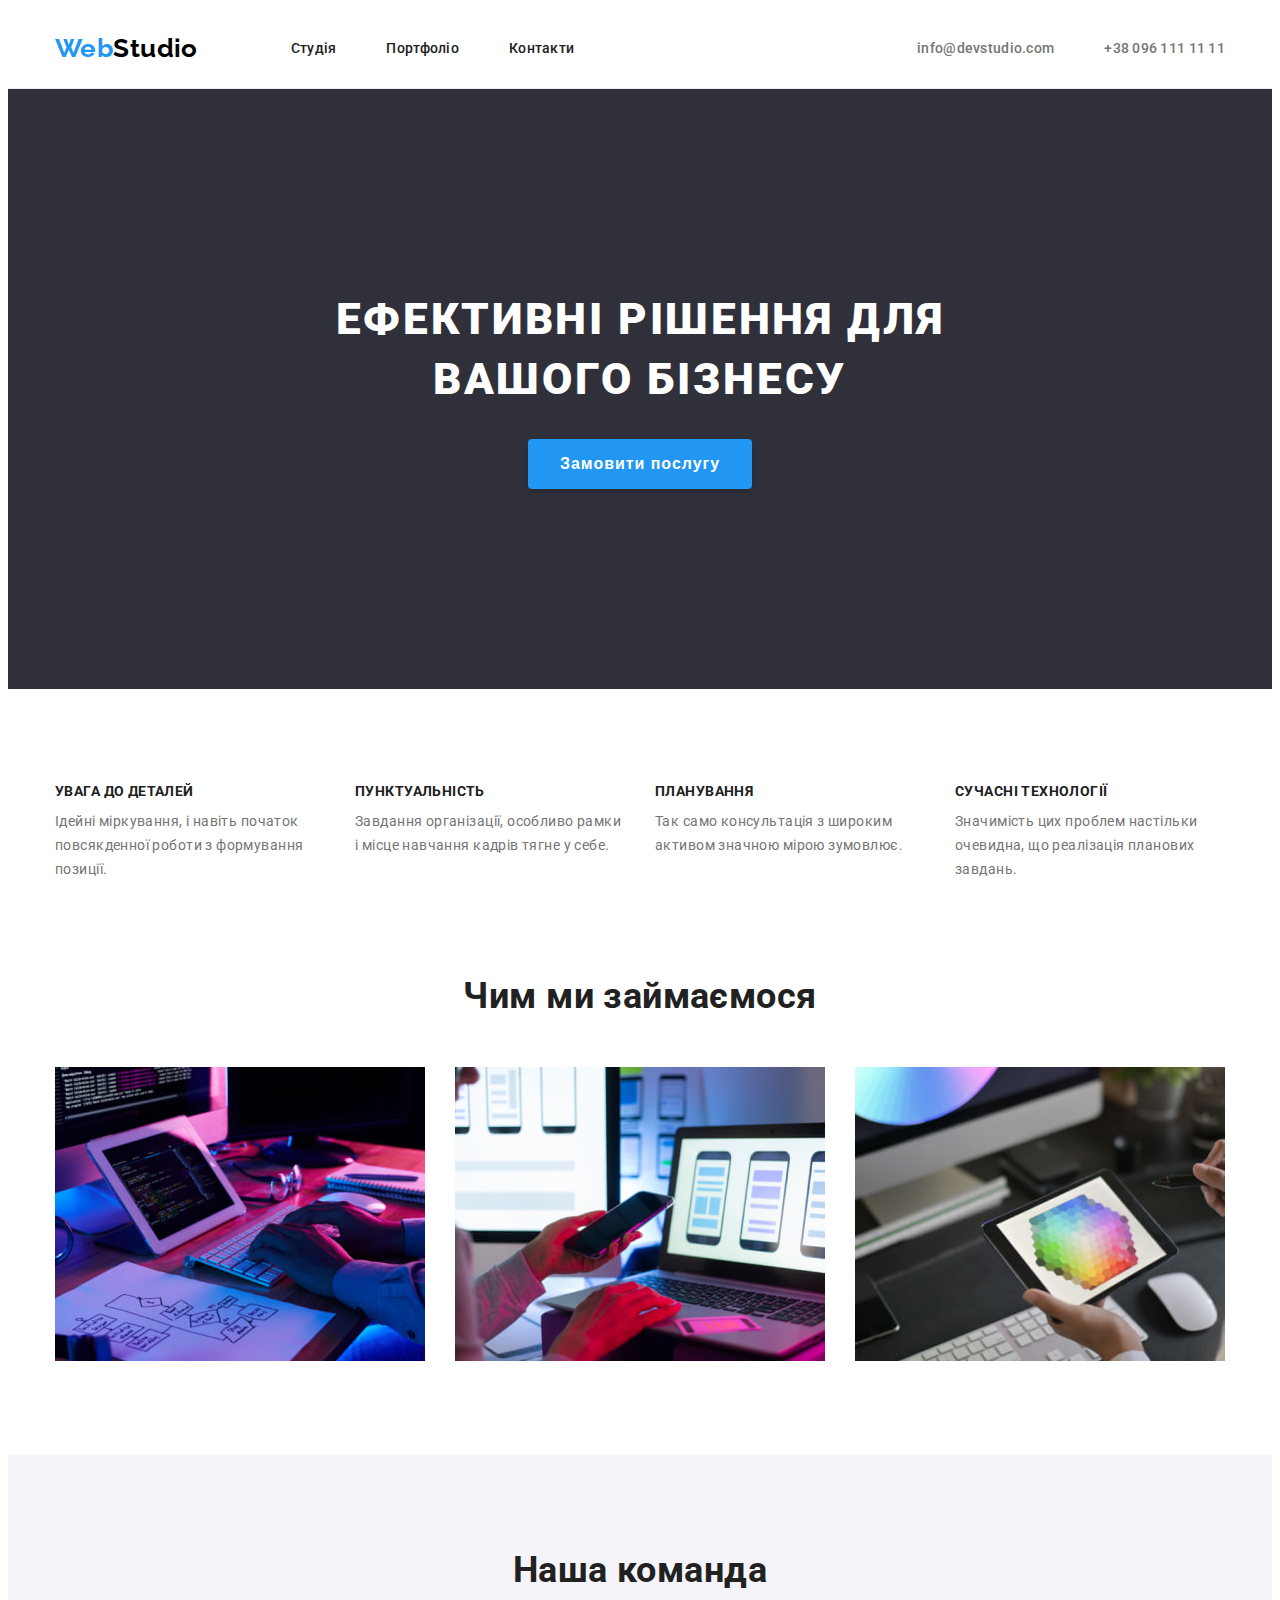
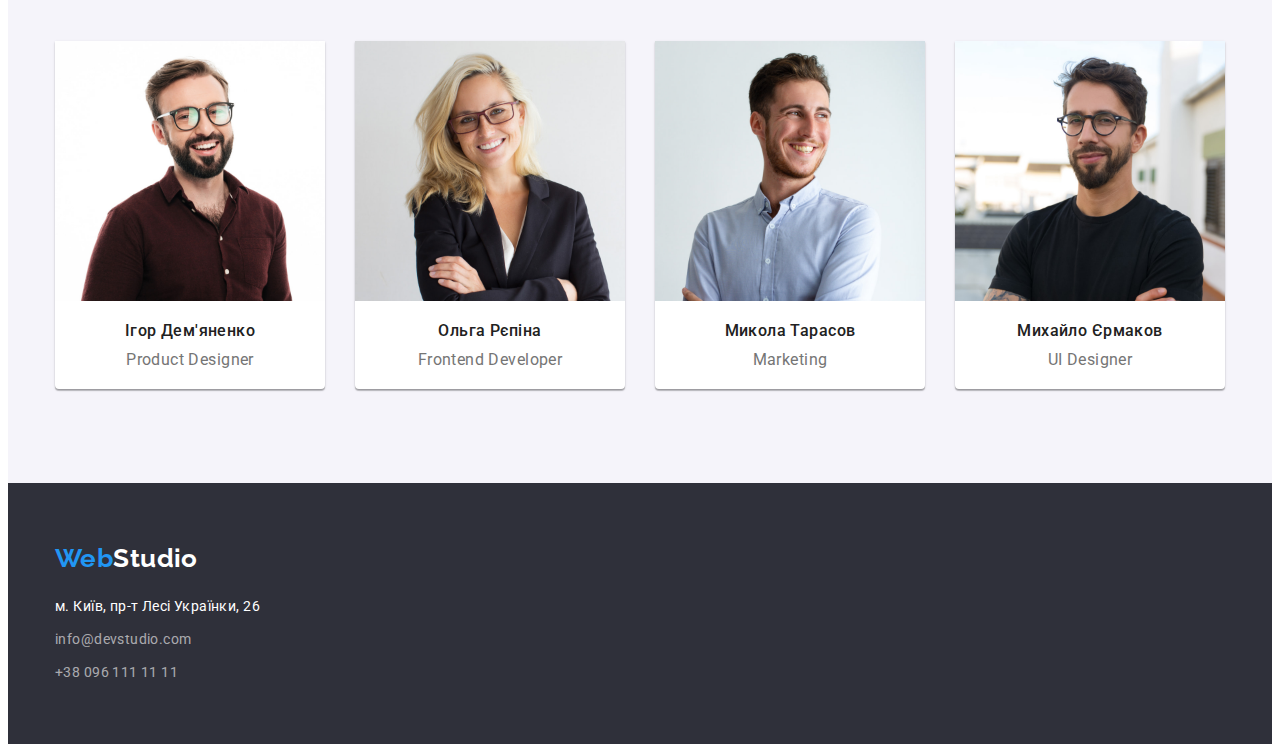
==== commit 3f9abaa7: "Добавил исправлений" ====
--- a/index.html
+++ b/index.html
@@ -36,7 +36,6 @@
   </head>
 
   <body class="page">
-
     <!-- Header -->
 
     <header class="header">
@@ -143,8 +142,10 @@
                 width="270"
                 height="260"
               />
-              <h3 class="team-title">Ігор Дем'яненко</h3>
-              <p class="team-subtitle">Product Designer</p>
+              <div class="team-text">
+                <h3 class="team-title">Ігор Дем'яненко</h3>
+                <p class="team-subtitle">Product Designer</p>
+              </div>
             </li>
             <li class="team-item">
               <img
@@ -154,8 +155,10 @@
                 width="270"
                 height="260"
               />
-              <h3 class="team-title">Ольга Рєпіна</h3>
-              <p class="team-subtitle">Frontend Developer</p>
+              <div class="team-text">
+                <h3 class="team-title">Ольга Рєпіна</h3>
+                <p class="team-subtitle">Frontend Developer</p>
+              </div>
             </li>
             <li class="team-item">
               <img
@@ -165,8 +168,10 @@
                 width="270"
                 height="260"
               />
-              <h3 class="team-title">Микола Тарасов</h3>
-              <p class="team-subtitle">Marketing</p>
+              <div class="team-text">
+                <h3 class="team-title">Микола Тарасов</h3>
+                <p class="team-subtitle">Marketing</p>
+              </div>
             </li>
             <li class="team-item">
               <img
@@ -176,8 +181,10 @@
                 width="270"
                 height="260"
               />
-              <h3 class="team-title">Михайло Єрмаков</h3>
-              <p class="team-subtitle">UI Designer</p>
+              <div class="team-text">
+                <h3 class="team-title">Михайло Єрмаков</h3>
+                <p class="team-subtitle">UI Designer</p>
+              </div>
             </li>
           </ul>
         </div>
--- a/css/styles.css
+++ b/css/styles.css
@@ -22,7 +22,7 @@
   font-size: 14px;
   line-height: calc(24 / 14);
   letter-spacing: 0.03em;
-  background-color: var(--light-bg-cl);
+  background-color: #ffffff;
 }
 
 /* reset */
@@ -264,9 +264,9 @@
   justify-content: space-between;
 }
 
-.team-img {
-  margin-bottom: 30px;
-}
+/* .team-img {
+  padding-bottom: 30px;
+} */
 
 .team {
   background-color: #f5f4fa;
@@ -275,6 +275,11 @@
 .team-img,
 .img-link {
   background-color: var(--light-txt-cl);
+}
+
+.team-text {
+  padding-top: 20px;
+  padding-bottom: 20px;
 }
 
 .team-main-title {
@@ -401,7 +406,6 @@
 
 .addr-list {
   padding-inline-start: 0;
-  margin-top: 20px;
 }
 
 .addr-item {
@@ -414,6 +418,10 @@
 
 .addr-link {
   font-style: normal;
+}
+
+.addr {
+  margin-top: 20px;
 }
 
 .tm {
